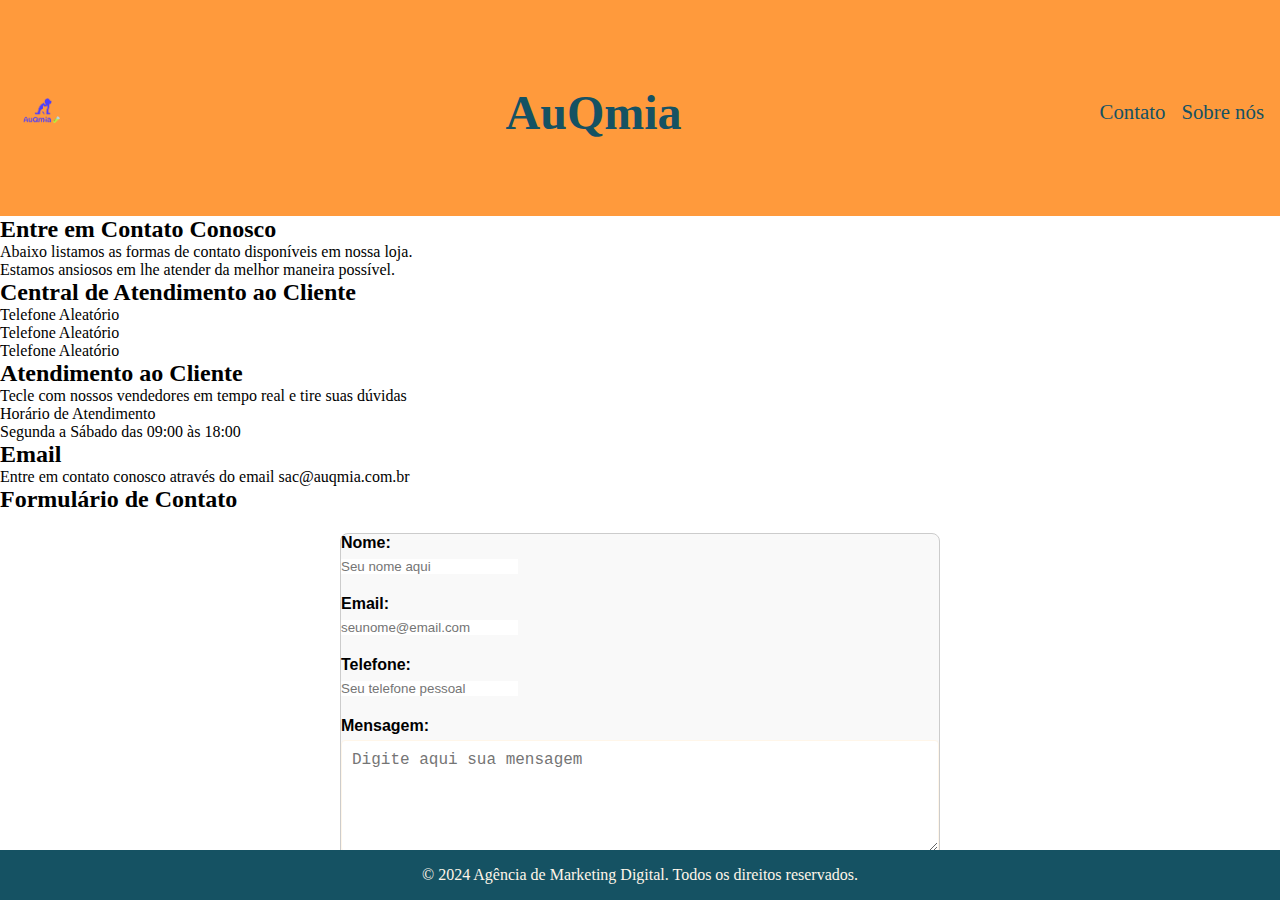
==== contato.html @ 814b7875 ":tada: Envio de arquivos de contato" ====
<!DOCTYPE html>
<html lang="pt-br">
<head>
    <meta charset="UTF-8">
    <meta name="viewport" content="width=device-width, initial-scale=1.0">
    <title>Contato</title>
    <link rel="stylesheet" href="./css/contato.css">
</head>
<body>
    <header class="cabecalho">
        <img src="img/logo_transparent_765x625.png" alt="Logo da AuQmia">
        <h1>AuQmia</h1>
        <nav>
            <a href="contato.html">Contato</a>
            <a href="sobre.html">Sobre nós</a>
        </nav>        
    </header>
    
    <main>
        <section>
            <article>
                <h2>Entre em Contato Conosco</h2>
                <p>Abaixo listamos as formas de contato disponíveis em nossa loja.</p>
                <p>Estamos ansiosos em lhe atender da melhor maneira possível.</p>
            </article>
        </section>
        
        <section>
            <article>
                <h2>Central de Atendimento ao Cliente</h2>
                <p>Telefone Aleatório</p>
                <p>Telefone Aleatório</p>
                <p>Telefone Aleatório</p>
            </article>
        </section>
        
        <section>
            <article>
                <h2>Atendimento ao Cliente</h2>
                <p>Tecle com nossos vendedores em tempo real e tire suas dúvidas</p>
                <p>Horário de Atendimento</p>
                <p>Segunda a Sábado das 09:00 às 18:00</p>
            </article>
        </section>
        
        <section>
            <article>
                <h2>Email</h2>
                <p>Entre em contato conosco através do email sac@auqmia.com.br</p>
            </article>
        </section>
        
        <section>
            <h2>Formulário de Contato</h2>
            <form class="form-container">
                <div class="form-group">
                    <label for="cNome">Nome:</label>
                    <input type="text" id="cNome" name="nome" placeholder="Seu nome aqui" required/>
                </div>
                <div class="form-group">
                    <label for="cEmail">Email:</label>
                    <input type="email" id="cEmail" name="email" placeholder="seunome@email.com" required/>
                </div>
                <div class="form-group">
                    <label for="cTelefone">Telefone:</label>
                    <input type="tel" id="cTelefone" name="telefone" placeholder="Seu telefone pessoal" required/>
                </div>
                <div class="form-group">
                    <label for="cMensagem">Mensagem:</label>
                    <textarea id="cMensagem" name="mensagem" rows="5" placeholder="Digite aqui sua mensagem" required></textarea>
                </div>
                <button type="submit">Enviar</button>
            </form>            
        </section>
    </main>

    <footer>
        <div>
            <p>&copy; 2024 Agência de Marketing Digital. Todos os direitos reservados.</p>
        </div>
    </footer>    
</body>
</html>
---- css/contato.css ----
*{
box-sizing: border-box;
margin: 0;
padding: 0;
border: 0;
}
.cabecalho {
    display: flex;
    justify-content: space-between;
    align-items: center;
    color: #155263;
    background-color: #FF9A3C;
    padding: 8px 8px 0px 0px;
    height: 24vh;

}

.cabecalho nav {
    display: flex;
}

.cabecalho a {
    text-decoration: none;
    color: #155263;
    padding: 8px;
    font-size: 1.3rem;
}

.cabecalho a:hover {
    color: #FF6F3C;
}

.cabecalho img {
    height: 70px; /* Ajuste conforme necessário */
    margin-right: 10px;
}

.cabecalho h1 {
    font-size: 3rem;    
}

.form-container {
    max-width: 600px;
    margin: 20px auto;
    padding: 30px2;
    border: 1px solid #ccc;
    border-radius: 8px;
    background-color: #f9f9f9;
    font-family: Arial, sans-serif;
}
.form-group {
    margin-bottom: 20px;
}

.form-group label {
    display: block;
    font-weight: bold;
    margin-bottom: 5px;
}

.form-group textarea {
    width: 100%;
    padding: 10px;
    font-size: 1rem;
    border: 1px solid #FFF6E9;
    border-radius: 4px;
}

footer {
    background-color: #155263;
    color: #FFF6E9;
    text-align: center;
    padding: 1rem;
    position: fixed;
    width: 100%;
    bottom: 0;
}
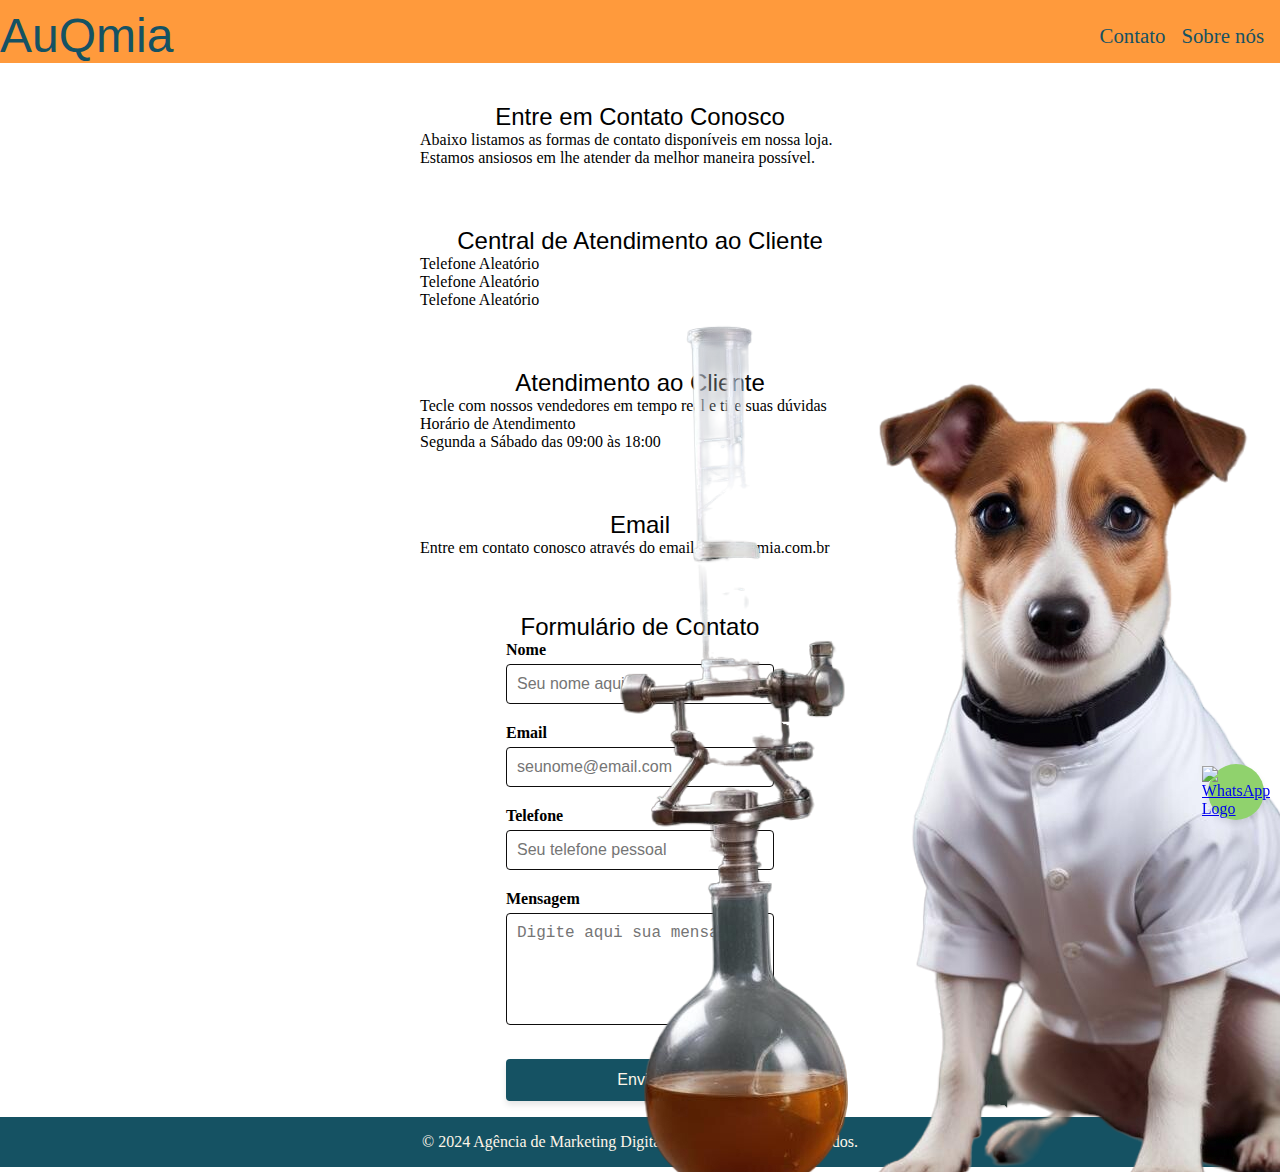
==== commit d36b69ed: ":construction: Envio de alterações contato" ====
--- a/contato.html
+++ b/contato.html
@@ -5,10 +5,10 @@
     <meta name="viewport" content="width=device-width, initial-scale=1.0">
     <title>Contato</title>
     <link rel="stylesheet" href="./css/contato.css">
+    <link href="https://fonts.google.com/share?selection.family=Ubuntu:ital,wght@0,300;0,400;0,500;0,700;1,300;1,400;1,500;1,700">
 </head>
 <body>
     <header class="cabecalho">
-        <img src="img/logo_transparent_765x625.png" alt="Logo da AuQmia">
         <h1>AuQmia</h1>
         <nav>
             <a href="contato.html">Contato</a>
@@ -17,7 +17,10 @@
     </header>
     
     <main>
-        <section>
+        <section class="background">
+        <img src= 'img/jack-russel-cientista.png'>
+        </section>
+        <section class="corpo">
             <article>
                 <h2>Entre em Contato Conosco</h2>
                 <p>Abaixo listamos as formas de contato disponíveis em nossa loja.</p>
@@ -25,7 +28,7 @@
             </article>
         </section>
         
-        <section>
+        <section class="corpo">
             <article>
                 <h2>Central de Atendimento ao Cliente</h2>
                 <p>Telefone Aleatório</p>
@@ -34,7 +37,7 @@
             </article>
         </section>
         
-        <section>
+        <section class="corpo">
             <article>
                 <h2>Atendimento ao Cliente</h2>
                 <p>Tecle com nossos vendedores em tempo real e tire suas dúvidas</p>
@@ -43,36 +46,42 @@
             </article>
         </section>
         
-        <section>
+        <section class="corpo">
             <article>
                 <h2>Email</h2>
                 <p>Entre em contato conosco através do email sac@auqmia.com.br</p>
             </article>
         </section>
         
-        <section>
+        <section class="form-container">
             <h2>Formulário de Contato</h2>
-            <form class="form-container">
+            <form>
                 <div class="form-group">
-                    <label for="cNome">Nome:</label>
+                    <label for="cNome">Nome</label>
                     <input type="text" id="cNome" name="nome" placeholder="Seu nome aqui" required/>
                 </div>
                 <div class="form-group">
-                    <label for="cEmail">Email:</label>
+                    <label for="cEmail">Email</label>
                     <input type="email" id="cEmail" name="email" placeholder="seunome@email.com" required/>
                 </div>
                 <div class="form-group">
-                    <label for="cTelefone">Telefone:</label>
+                    <label for="cTelefone">Telefone</label>
                     <input type="tel" id="cTelefone" name="telefone" placeholder="Seu telefone pessoal" required/>
                 </div>
                 <div class="form-group">
-                    <label for="cMensagem">Mensagem:</label>
+                    <label for="cMensagem">Mensagem</label>
                     <textarea id="cMensagem" name="mensagem" rows="5" placeholder="Digite aqui sua mensagem" required></textarea>
                 </div>
                 <button type="submit">Enviar</button>
             </form>            
         </section>
     </main>
+
+    <aside class="contato-whatsapp">
+        <a href="https://whatsapp.com" target="_blank">
+            <img src="https://i1.wp.com/multarte.com.br/wp-content/uploads/2018/10/logo-whatsapp-png-transparente.png?fit=1600%2C1600&ssl=1" alt="WhatsApp Logo"/>
+        </a>
+    </aside>
 
     <footer>
         <div>
--- a/css/contato.css
+++ b/css/contato.css
@@ -1,9 +1,47 @@
-*{
-box-sizing: border-box;
-margin: 0;
-padding: 0;
-border: 0;
+
+* {
+    box-sizing: border-box;
+    margin: 0;
+    padding: 0;
+    border: 0;
 }
+
+html, body {
+    height: 100%;
+    display: flex;
+    flex-direction: column;
+}
+
+h1, h2 {
+        font-family: 'Ubuntu', sans-serif;
+        font-weight: 400; /* Peso regular */
+        text-align: center;       
+}
+ 
+.background {
+    background: url('../img/sua-imagem.jpg') no-repeat top right fixed;
+    background-size: cover; /* Cobrir todo o espaço da seção */
+    height: 170vh; /* Altura total da viewport */
+    width: 30%; /* Largura da seção */
+    position: fixed; /* Fixa a seção na tela */
+    right: 0; /* Alinha a seção à direita */
+    top: 0; /* Alinha a seção no topo */
+    display: flex;
+    flex-direction: column;
+    justify-content: center; /* Centraliza verticalmente o conteúdo */
+    align-items: center; /* Centraliza horizontalmente o conteúdo */
+    color: #fff; /* Cor do texto para contraste */
+    text-align: center; /* Alinha texto ao centro */
+    padding: 20px; /* Adiciona espaçamento interno */
+    box-sizing: border-box; /* Mantém o padding dentro do tamanho especificado */
+
+}
+body {
+    padding-bottom: 80px;
+    font-family: 'Ubuntu'; 
+    text-align: left;  
+}
+
 .cabecalho {
     display: flex;
     justify-content: space-between;
@@ -12,7 +50,6 @@
     background-color: #FF9A3C;
     padding: 8px 8px 0px 0px;
     height: 24vh;
-
 }
 
 .cabecalho nav {
@@ -36,34 +73,89 @@
 }
 
 .cabecalho h1 {
-    font-size: 3rem;    
+    font-size: 3rem;
+}
+
+.corpo {
+    width: 80%;
+    max-width: 30rem;
+    margin: 20px auto;
+    padding: 20px;
+    
 }
 
 .form-container {
-    max-width: 600px;
-    margin: 20px auto;
-    padding: 30px2;
-    border: 1px solid #ccc;
-    border-radius: 8px;
-    background-color: #f9f9f9;
-    font-family: Arial, sans-serif;
+    padding: 16px;
+    width: 300px;
+    margin: auto;
+    
 }
+
 .form-group {
     margin-bottom: 20px;
+    
 }
 
 .form-group label {
     display: block;
     font-weight: bold;
     margin-bottom: 5px;
+    
 }
 
-.form-group textarea {
+.form-group input, .form-group textarea {
     width: 100%;
     padding: 10px;
     font-size: 1rem;
-    border: 1px solid #FFF6E9;
+    border: 1px solid #0e0d0d;
     border-radius: 4px;
+}
+
+button {
+    width: 100%;
+    padding: 12px 20px;
+    font-size: 1rem;
+    border: none;
+    background-color: #155263;
+    color: #FFF6E9;
+    border-radius: 4px;
+    cursor: pointer;
+    margin-top: 10px;
+    box-shadow: 0 4px 6px rgba(0, 0, 0, 0.1);
+    transition: background-color 0.3s ease, transform 0.3s ease, box-shadow 0.3s ease;
+}
+
+button:hover {
+    background-color: #FF9A3C;
+    color: black;
+    transform: translateY(-2px);
+}
+
+.contato-whatsapp {
+    position: fixed;
+    bottom: 80px;
+    right: 16px;
+    width: 56px;
+    height: 56px;
+    background-color: #90D26D;
+    border-radius: 50%;
+    padding: 8px;
+    display: flex;
+    align-items: center;
+    justify-content: center;
+    box-shadow: 0 4px 6px rgba(0, 0, 0, 0.1);
+    transition: background-color 0.3s ease, transform 0.3s ease, box-shadow 0.3s ease;
+
+    }
+
+.contato-whatsapp img {
+    width: 100%;
+    height: 100%;
+    object-fit: contain; /
+}
+
+.contato-whatsapp:hover {
+    background-color: #FF9A3C;
 }
 
 footer {
@@ -71,7 +163,6 @@
     color: #FFF6E9;
     text-align: center;
     padding: 1rem;
-    position: fixed;
     width: 100%;
     bottom: 0;
-}+}
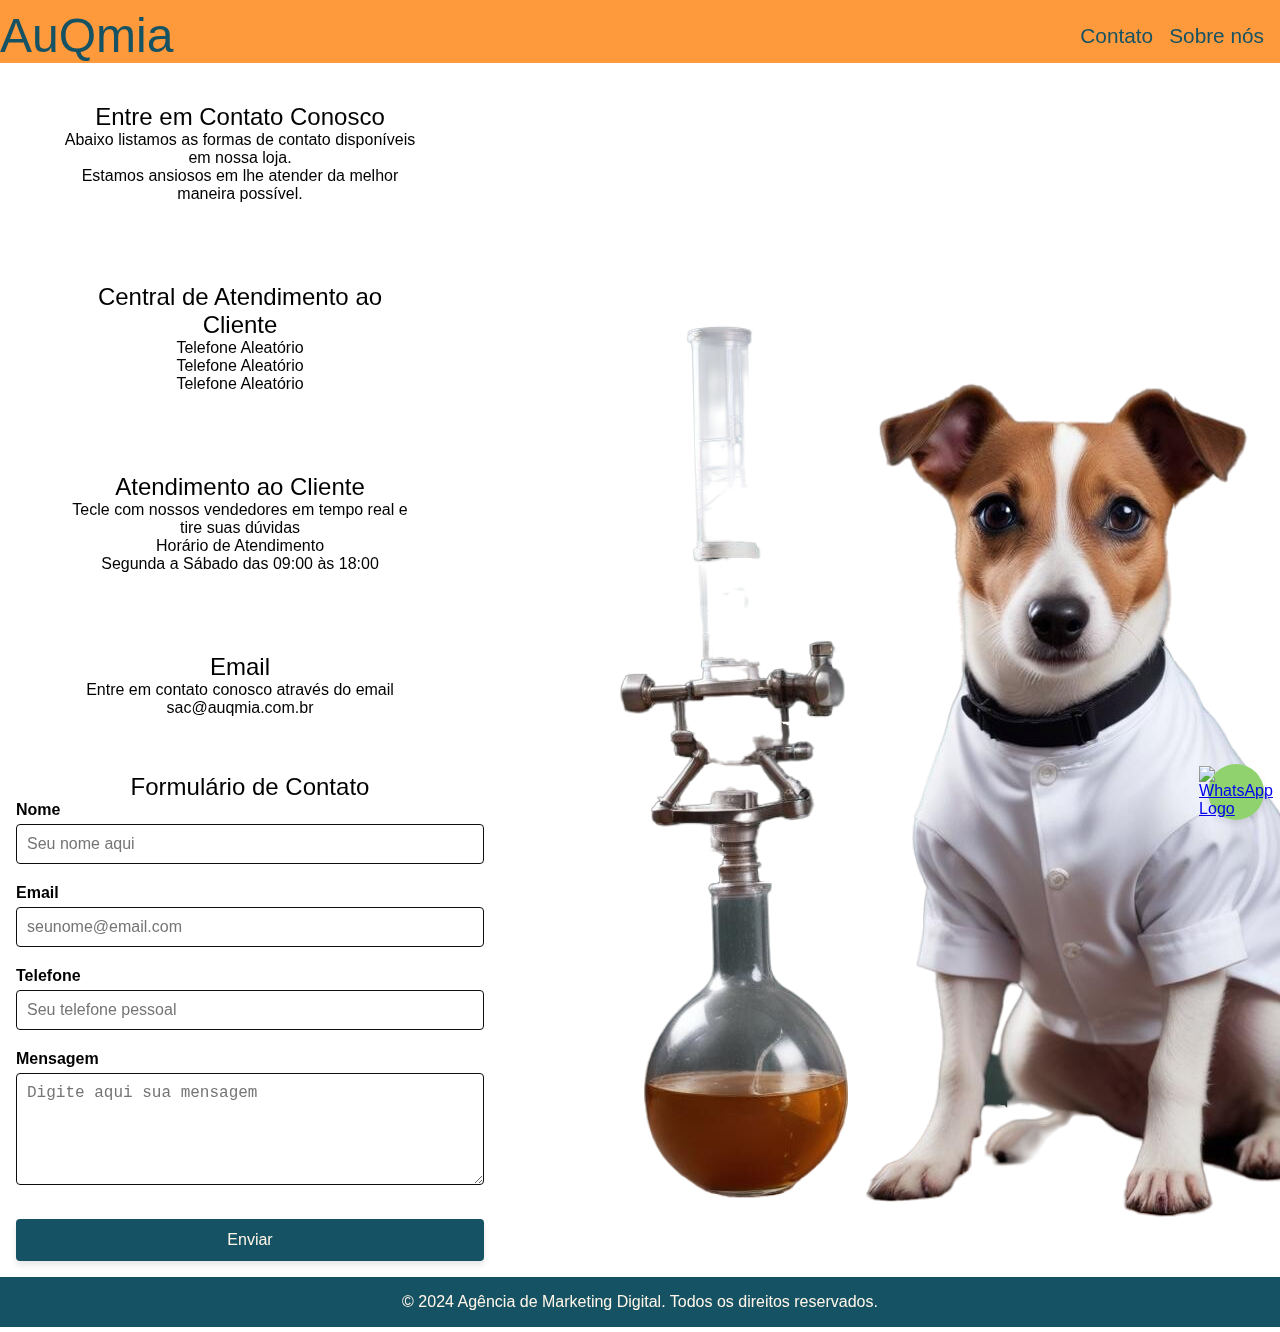
==== commit 56ab9c0c: ":construction: Envio de correções contato" ====
--- a/contato.html
+++ b/contato.html
@@ -20,6 +20,7 @@
         <section class="background">
         <img src= 'img/jack-russel-cientista.png'>
         </section>
+        <div class= "conteudo">
         <section class="corpo">
             <article>
                 <h2>Entre em Contato Conosco</h2>
@@ -75,6 +76,7 @@
                 <button type="submit">Enviar</button>
             </form>            
         </section>
+    </div>
     </main>
 
     <aside class="contato-whatsapp">
--- a/css/contato.css
+++ b/css/contato.css
@@ -1,4 +1,3 @@
-
 * {
     box-sizing: border-box;
     margin: 0;
@@ -12,14 +11,20 @@
     flex-direction: column;
 }
 
-h1, h2 {
-        font-family: 'Ubuntu', sans-serif;
-        font-weight: 400; /* Peso regular */
-        text-align: center;       
-}
- 
+h1, h2, p {
+    font-family: 'Ubuntu', sans-serif;
+    font-weight: 400; /* Peso regular */
+    text-align: center;       
+}
+
+main {
+flex-direction: column;
+display: flex;
+align-items:flex-start;
+
+}
 .background {
-    background: url('../img/sua-imagem.jpg') no-repeat top right fixed;
+    
     background-size: cover; /* Cobrir todo o espaço da seção */
     height: 170vh; /* Altura total da viewport */
     width: 30%; /* Largura da seção */
@@ -34,11 +39,12 @@
     text-align: center; /* Alinha texto ao centro */
     padding: 20px; /* Adiciona espaçamento interno */
     box-sizing: border-box; /* Mantém o padding dentro do tamanho especificado */
-
-}
+    z-index: -1; /* Coloca atrás de todo o conteúdo */
+}
+
 body {
     padding-bottom: 80px;
-    font-family: 'Ubuntu'; 
+    font-family: 'Ubuntu', sans-serif; 
     text-align: left;  
 }
 
@@ -76,31 +82,36 @@
     font-size: 3rem;
 }
 
+
 .corpo {
     width: 80%;
     max-width: 30rem;
-    margin: 20px auto;
+    margin: 20px 20px 20px 0; 
     padding: 20px;
     
 }
+.conteudo{
+    
+    display: flex;
+    flex-direction: column;
+    align-items: center;
+
+}
 
 .form-container {
     padding: 16px;
-    width: 300px;
-    margin: auto;
-    
+    width: 100%;
+    margin-right: 20;
 }
 
 .form-group {
     margin-bottom: 20px;
-    
 }
 
 .form-group label {
     display: block;
     font-weight: bold;
     margin-bottom: 5px;
-    
 }
 
 .form-group input, .form-group textarea {
@@ -145,13 +156,12 @@
     justify-content: center;
     box-shadow: 0 4px 6px rgba(0, 0, 0, 0.1);
     transition: background-color 0.3s ease, transform 0.3s ease, box-shadow 0.3s ease;
-
-    }
+}
 
 .contato-whatsapp img {
     width: 100%;
     height: 100%;
-    object-fit: contain; /
+    object-fit: contain;
 }
 
 .contato-whatsapp:hover {
@@ -166,3 +176,81 @@
     width: 100%;
     bottom: 0;
 }
+/*
+Media Queries
+*/
+
+/* Para telas menores que 768px */
+@media (max-width: 768px) {
+    .cabecalho {
+        padding: 40px 16px;
+    }
+  
+    .cabecalho h1 {
+        font-size: 2.5rem;
+    }
+  
+    .corpo {
+        width: 95%; /* Reduz a largura do corpo */
+        max-width: 100%; /* Ajusta a largura máxima */
+        margin: 20px auto;
+        padding: 20px;
+    }
+  
+    .form-container {
+        max-width: 95%; /* Reduz a largura do formulário */
+        padding: 16px;
+    }
+  
+    .form-group input,
+    .form-group textarea {
+        padding: 8px; /* Reduz o preenchimento dos campos de formulário */
+        font-size: 0.9rem; /* Reduz o tamanho da fonte dos campos de formulário */
+    }
+  
+    button {
+        padding: 12px 20px; /* Ajusta o preenchimento do botão */
+        font-size: 1rem; /* Ajusta o tamanho da fonte do botão */
+    }
+  
+    .background {
+        width: 100%; /* Ajusta a largura da seção de fundo */
+        height: 150vh; /* Altura total da viewport */
+        background-position: center; /* Centraliza a imagem de fundo */
+    }
+  }
+  
+  /* Para telas menores que 480px */
+  @media (max-width: 480px) {
+    .cabecalho {
+        height: auto;
+        padding: 20px 8px;
+    }
+  
+    .cabecalho h1 {
+        font-size: 2rem;
+    }
+  
+    .corpo {
+        padding: 16px; /* Ajusta o preenchimento do corpo */
+    }
+  
+    .form-container {
+        padding: 12px; /* Ajusta o preenchimento do formulário */
+    }
+  
+    .form-group input,
+    .form-group textarea {
+        font-size: 0.8rem; /* Reduz ainda mais o tamanho da fonte dos campos de formulário */
+    }
+  
+    button {
+        padding: 10px 16px; /* Ajusta o preenchimento do botão */
+        font-size: 0.9rem; /* Reduz ainda mais o tamanho da fonte do botão */
+    }
+  
+    .background {
+        display: none;
+    }
+  }
+  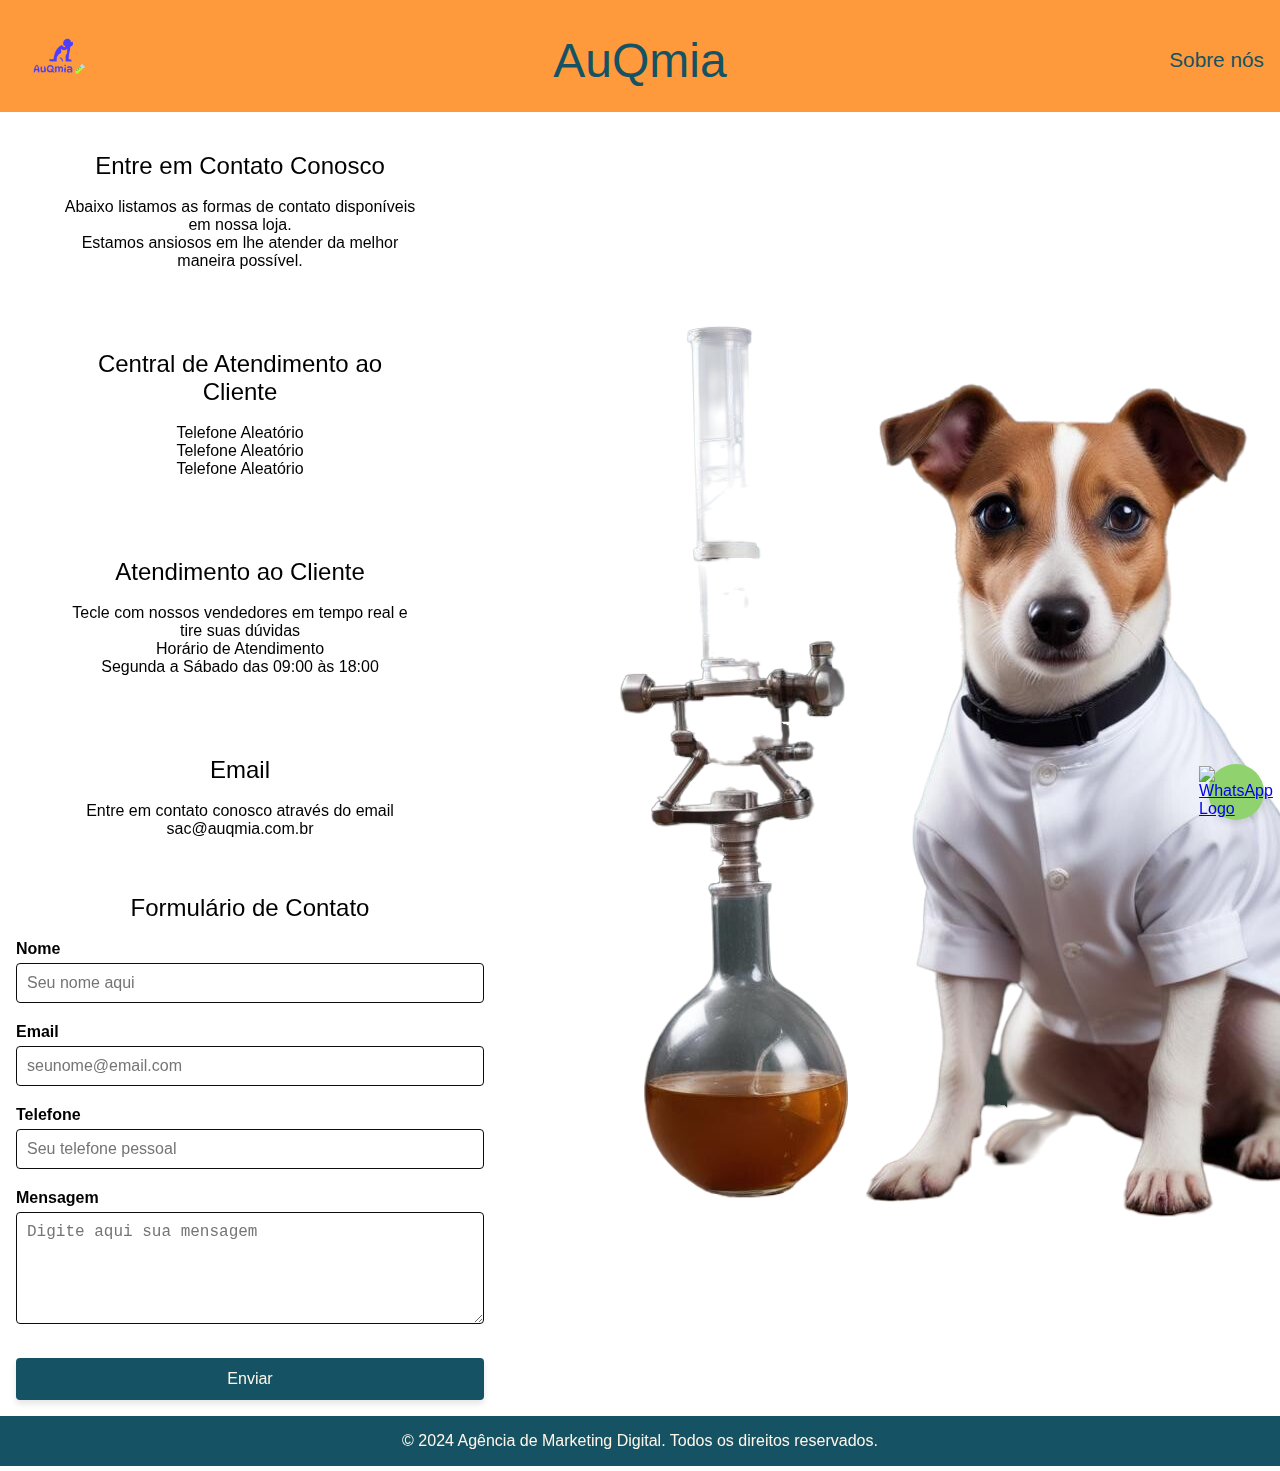
==== commit 11de9574: ":bug: Correção de erros do cabeçalho" ====
--- a/contato.html
+++ b/contato.html
@@ -9,13 +9,14 @@
 </head>
 <body>
     <header class="cabecalho">
+        <div class="logo-container">
+            <img src="img/logo_transparent_765x625.png" alt="Logo da AuQmia">
+        </div>
         <h1>AuQmia</h1>
         <nav>
-            <a href="contato.html">Contato</a>
             <a href="sobre.html">Sobre nós</a>
         </nav>        
-    </header>
-    
+    </header>    
     <main>
         <section class="background">
         <img src= 'img/jack-russel-cientista.png'>
@@ -23,7 +24,7 @@
         <div class= "conteudo">
         <section class="corpo">
             <article>
-                <h2>Entre em Contato Conosco</h2>
+                <h2>Entre em Contato Conosco</h2><br>
                 <p>Abaixo listamos as formas de contato disponíveis em nossa loja.</p>
                 <p>Estamos ansiosos em lhe atender da melhor maneira possível.</p>
             </article>
@@ -31,7 +32,7 @@
         
         <section class="corpo">
             <article>
-                <h2>Central de Atendimento ao Cliente</h2>
+                <h2>Central de Atendimento ao Cliente</h2><br>
                 <p>Telefone Aleatório</p>
                 <p>Telefone Aleatório</p>
                 <p>Telefone Aleatório</p>
@@ -40,7 +41,7 @@
         
         <section class="corpo">
             <article>
-                <h2>Atendimento ao Cliente</h2>
+                <h2>Atendimento ao Cliente</h2><br>
                 <p>Tecle com nossos vendedores em tempo real e tire suas dúvidas</p>
                 <p>Horário de Atendimento</p>
                 <p>Segunda a Sábado das 09:00 às 18:00</p>
@@ -49,13 +50,13 @@
         
         <section class="corpo">
             <article>
-                <h2>Email</h2>
+                <h2>Email</h2><br>
                 <p>Entre em contato conosco através do email sac@auqmia.com.br</p>
             </article>
         </section>
         
         <section class="form-container">
-            <h2>Formulário de Contato</h2>
+            <h2>Formulário de Contato</h2><br>
             <form>
                 <div class="form-group">
                     <label for="cNome">Nome</label>
--- a/css/contato.css
+++ b/css/contato.css
@@ -50,16 +50,23 @@
 
 .cabecalho {
     display: flex;
+    flex-direction: row;
     justify-content: space-between;
     align-items: center;
     color: #155263;
     background-color: #FF9A3C;
     padding: 8px 8px 0px 0px;
     height: 24vh;
+    position: relative;
+}
+
+.logo-container {
+    flex: 1; /* Garante que a logo ocupe espaço à esquerda */
 }
 
 .cabecalho nav {
     display: flex;
+    margin-left: auto;
 }
 
 .cabecalho a {
@@ -74,21 +81,22 @@
 }
 
 .cabecalho img {
-    height: 70px; /* Ajuste conforme necessário */
+    height: 100px; /* Ajuste conforme necessário */
     margin-right: 10px;
 }
 
 .cabecalho h1 {
     font-size: 3rem;
-}
-
-
+    margin: 0;
+    position: absolute;
+    left: 50%;
+    transform: translateX(-50%);
+}
 .corpo {
     width: 80%;
     max-width: 30rem;
     margin: 20px 20px 20px 0; 
     padding: 20px;
-    
 }
 .conteudo{
     
@@ -180,6 +188,25 @@
 Media Queries
 */
 
+/* Para telas menores que 1024px */
+@media (max-width: 1024px) {
+    .cabecalho {
+        padding: 20px;
+    }
+
+    .cabecalho h1 {
+        font-size: 2.5rem;
+    }
+
+    .cabecalho a {
+        font-size: 1.2rem;
+    }
+
+    .cabecalho img {
+        height: 60px;
+    }
+}
+
 /* Para telas menores que 768px */
 @media (max-width: 768px) {
     .cabecalho {
@@ -214,12 +241,9 @@
     }
   
     .background {
-        width: 100%; /* Ajusta a largura da seção de fundo */
-        height: 150vh; /* Altura total da viewport */
-        background-position: center; /* Centraliza a imagem de fundo */
+        background: none;
     }
   }
-  
   /* Para telas menores que 480px */
   @media (max-width: 480px) {
     .cabecalho {
